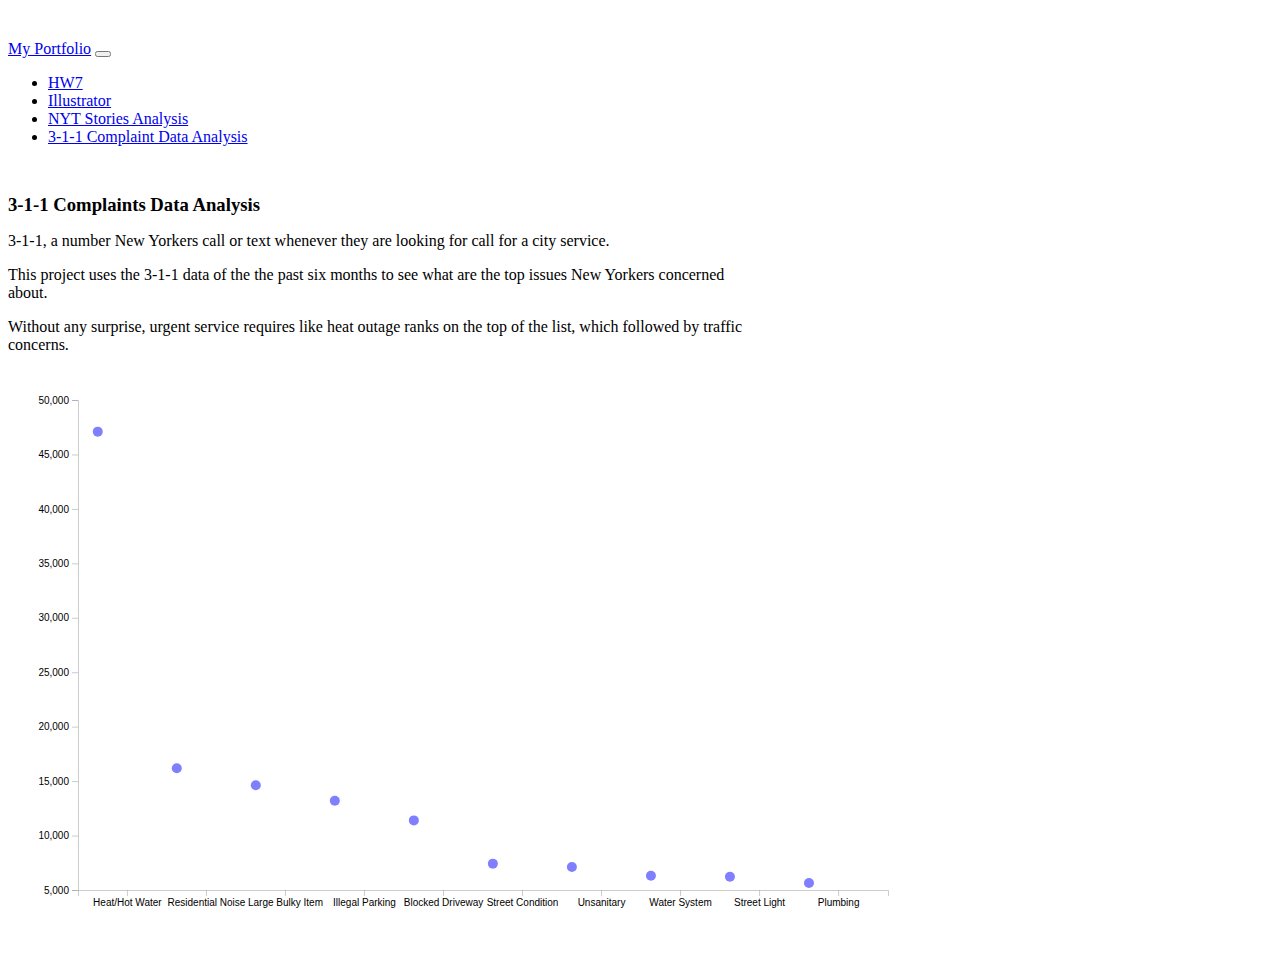
==== docs/3-1-1.html @ 039e824e "portfolio" ====
<!doctype html><html lang="en"><head><link rel="stylesheet" href="https://stackpath.bootstrapcdn.com/bootstrap/4.1.3/css/bootstrap.min.css" integrity="sha384-MCw98/SFnGE8fJT3GXwEOngsV7Zt27NXFoaoApmYm81iuXoPkFOJwJ8ERdknLPMO" crossorigin="anonymous"><link rel="stylesheet" href="style.217b773d.css"><script src="https://code.jquery.com/jquery-3.3.1.slim.min.js" integrity="sha384-q8i/X+965DzO0rT7abK41JStQIAqVgRVzpbzo5smXKp4YfRvH+8abtTE1Pi6jizo" crossorigin="anonymous"></script><script src="https://cdnjs.cloudflare.com/ajax/libs/popper.js/1.14.7/umd/popper.min.js" integrity="sha384-UO2eT0CpHqdSJQ6hJty5KVphtPhzWj9WO1clHTMGa3JDZwrnQq4sF86dIHNDz0W1" crossorigin="anonymous"></script><script src="https://stackpath.bootstrapcdn.com/bootstrap/4.3.1/js/bootstrap.min.js" integrity="sha384-JjSmVgyd0p3pXB1rRibZUAYoIIy6OrQ6VrjIEaFf/nJGzIxFDsf4x0xIM+B07jRM" crossorigin="anonymous"></script></head><body>
<div class="container"> <nav class="navbar navbar-expand-sm navbar-light bg-light"> <a class="navbar-brand" href="index.html">My Portfolio</a> <button class="navbar-toggler" type="button" data-toggle="collapse" data-target="#navbarNav" aria-controls="navbarNav" aria-expanded="false" aria-label="Toggle navigation"> <span class="navbar-toggler-icon"></span> </button> <div class="collapse navbar-collapse" id="navbarNav"> <ul class="navbar-nav"> <li class="nav-item"> <a class="nav-link" href="homework-07.html">HW7</a> </li> <li class="nav-item"> <a class="nav-link" href="illustrator.html">Illustrator</a> </li> <li class="nav-item"> <a class="nav-link" href="nyt.html">NYT Stories Analysis</a> </li> <li class="nav-item"> <a class="nav-link" href="3-1-1.html">3-1-1 Complaint Data Analysis</a> </li> </ul> </div> </nav> <div class="row mt-3"> <div class="col-12"> <h3>3-1-1 Complaints Data Analysis</h3> <p>3-1-1, a number New Yorkers call or text whenever they are looking for call for a city service.</p> <p>This project uses the 3-1-1 data of the the past six months to see what are the top issues New Yorkers concerned about.</p> <p>Without any surprise, urgent service requires like heat outage ranks on the top of the list, which followed by traffic concerns.</p> <div id="chart-01"> </div> </div> </div> <script src="311chart-01.27e39ce8.js"></script> </div></body></html>
---- docs/style.217b773d.css ----
.navbar,h1{margin-bottom:2rem}body{padding-top:2rem;padding-bottom:2rem}h3{margin-top:3rem;margin-bottom:1rem}.container{max-width:46rem}img.block{display:block;border:1p solid #333;margin:0 auto}.axis line,.axis path{stroke-width:.5;stroke:#999}.annotations{font-size:12px}
/*# sourceMappingURL=style.217b773d.css.map */
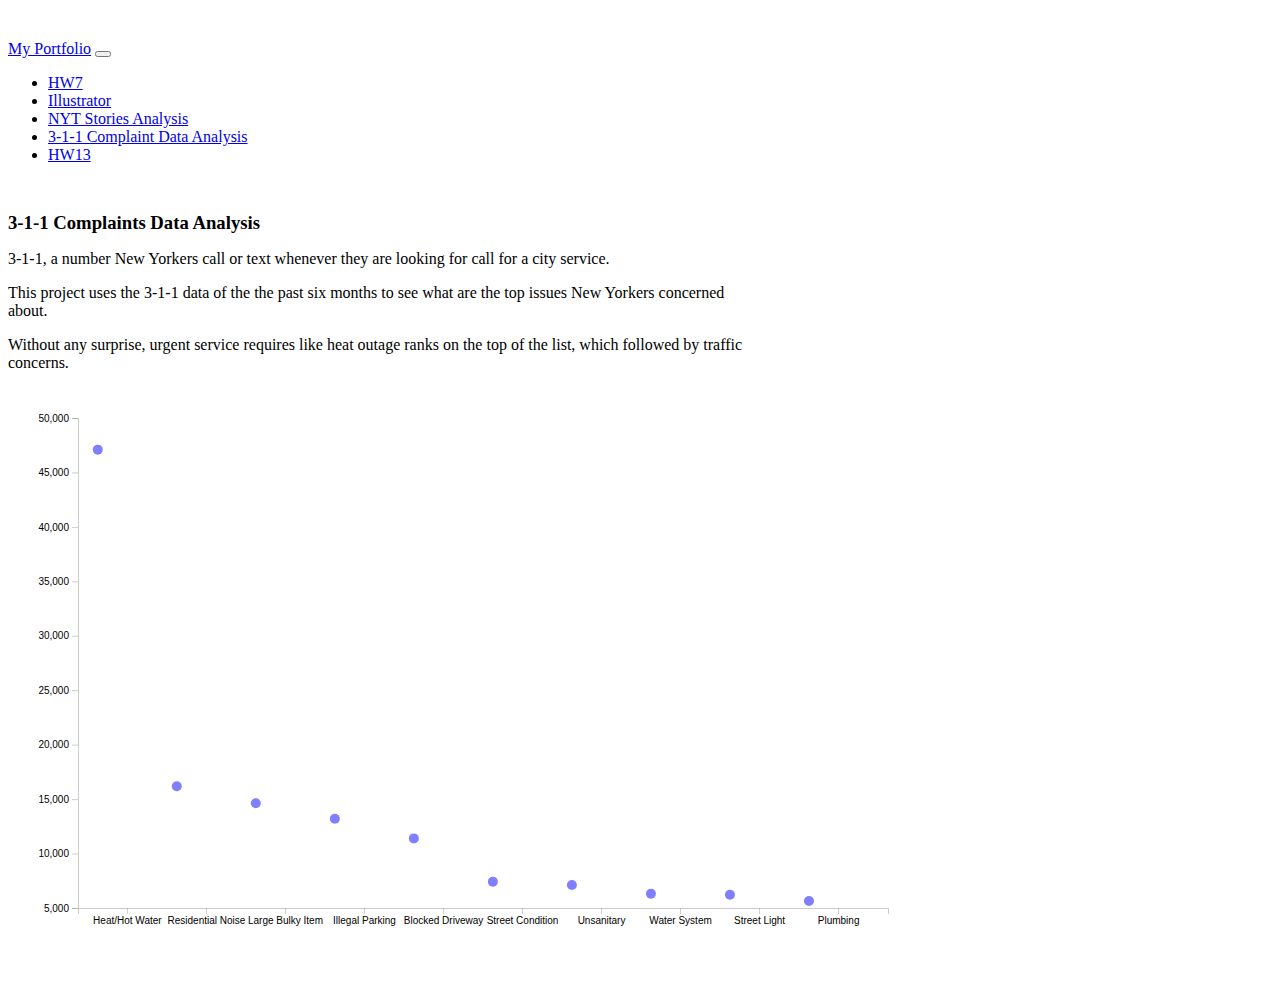
==== commit cda97e71: "update" ====
--- a/docs/3-1-1.html
+++ b/docs/3-1-1.html
@@ -1,2 +1,2 @@
 <!doctype html><html lang="en"><head><link rel="stylesheet" href="https://stackpath.bootstrapcdn.com/bootstrap/4.1.3/css/bootstrap.min.css" integrity="sha384-MCw98/SFnGE8fJT3GXwEOngsV7Zt27NXFoaoApmYm81iuXoPkFOJwJ8ERdknLPMO" crossorigin="anonymous"><link rel="stylesheet" href="style.217b773d.css"><script src="https://code.jquery.com/jquery-3.3.1.slim.min.js" integrity="sha384-q8i/X+965DzO0rT7abK41JStQIAqVgRVzpbzo5smXKp4YfRvH+8abtTE1Pi6jizo" crossorigin="anonymous"></script><script src="https://cdnjs.cloudflare.com/ajax/libs/popper.js/1.14.7/umd/popper.min.js" integrity="sha384-UO2eT0CpHqdSJQ6hJty5KVphtPhzWj9WO1clHTMGa3JDZwrnQq4sF86dIHNDz0W1" crossorigin="anonymous"></script><script src="https://stackpath.bootstrapcdn.com/bootstrap/4.3.1/js/bootstrap.min.js" integrity="sha384-JjSmVgyd0p3pXB1rRibZUAYoIIy6OrQ6VrjIEaFf/nJGzIxFDsf4x0xIM+B07jRM" crossorigin="anonymous"></script></head><body>
-<div class="container"> <nav class="navbar navbar-expand-sm navbar-light bg-light"> <a class="navbar-brand" href="index.html">My Portfolio</a> <button class="navbar-toggler" type="button" data-toggle="collapse" data-target="#navbarNav" aria-controls="navbarNav" aria-expanded="false" aria-label="Toggle navigation"> <span class="navbar-toggler-icon"></span> </button> <div class="collapse navbar-collapse" id="navbarNav"> <ul class="navbar-nav"> <li class="nav-item"> <a class="nav-link" href="homework-07.html">HW7</a> </li> <li class="nav-item"> <a class="nav-link" href="illustrator.html">Illustrator</a> </li> <li class="nav-item"> <a class="nav-link" href="nyt.html">NYT Stories Analysis</a> </li> <li class="nav-item"> <a class="nav-link" href="3-1-1.html">3-1-1 Complaint Data Analysis</a> </li> </ul> </div> </nav> <div class="row mt-3"> <div class="col-12"> <h3>3-1-1 Complaints Data Analysis</h3> <p>3-1-1, a number New Yorkers call or text whenever they are looking for call for a city service.</p> <p>This project uses the 3-1-1 data of the the past six months to see what are the top issues New Yorkers concerned about.</p> <p>Without any surprise, urgent service requires like heat outage ranks on the top of the list, which followed by traffic concerns.</p> <div id="chart-01"> </div> </div> </div> <script src="311chart-01.27e39ce8.js"></script> </div></body></html>+<div class="container"> <nav class="navbar navbar-expand-sm navbar-light bg-light"> <a class="navbar-brand" href="index.html">My Portfolio</a> <button class="navbar-toggler" type="button" data-toggle="collapse" data-target="#navbarNav" aria-controls="navbarNav" aria-expanded="false" aria-label="Toggle navigation"> <span class="navbar-toggler-icon"></span> </button> <div class="collapse navbar-collapse" id="navbarNav"> <ul class="navbar-nav"> <li class="nav-item"> <a class="nav-link" href="homework-07.html">HW7</a> </li> <li class="nav-item"> <a class="nav-link" href="illustrator.html">Illustrator</a> </li> <li class="nav-item"> <a class="nav-link" href="nyt.html">NYT Stories Analysis</a> </li> <li class="nav-item"> <a class="nav-link" href="3-1-1.html">3-1-1 Complaint Data Analysis</a> </li><li class="nav-item"> <a class="nav-link" href="homework-13.html">HW13</a> </li>  </ul> </div> </nav> <div class="row mt-3"> <div class="col-12"> <h3>3-1-1 Complaints Data Analysis</h3> <p>3-1-1, a number New Yorkers call or text whenever they are looking for call for a city service.</p> <p>This project uses the 3-1-1 data of the the past six months to see what are the top issues New Yorkers concerned about.</p> <p>Without any surprise, urgent service requires like heat outage ranks on the top of the list, which followed by traffic concerns.</p> <div id="chart-01"> </div> </div> </div> <script src="311chart-01.27e39ce8.js"></script> </div></body></html>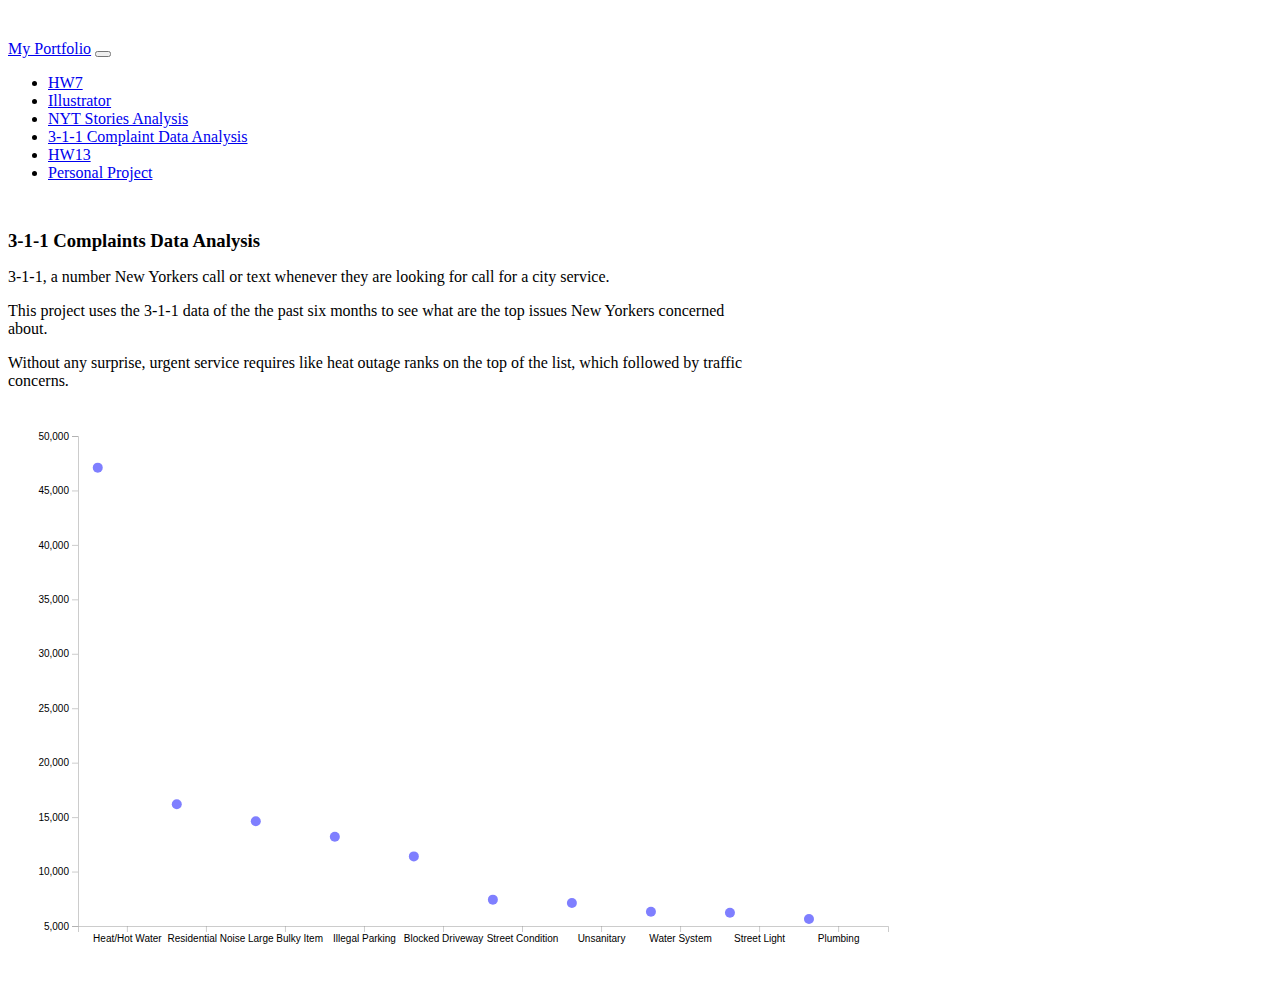
==== commit 863dc1c7: "pproj update" ====
--- a/docs/3-1-1.html
+++ b/docs/3-1-1.html
@@ -1,2 +1,2 @@
 <!doctype html><html lang="en"><head><link rel="stylesheet" href="https://stackpath.bootstrapcdn.com/bootstrap/4.1.3/css/bootstrap.min.css" integrity="sha384-MCw98/SFnGE8fJT3GXwEOngsV7Zt27NXFoaoApmYm81iuXoPkFOJwJ8ERdknLPMO" crossorigin="anonymous"><link rel="stylesheet" href="style.217b773d.css"><script src="https://code.jquery.com/jquery-3.3.1.slim.min.js" integrity="sha384-q8i/X+965DzO0rT7abK41JStQIAqVgRVzpbzo5smXKp4YfRvH+8abtTE1Pi6jizo" crossorigin="anonymous"></script><script src="https://cdnjs.cloudflare.com/ajax/libs/popper.js/1.14.7/umd/popper.min.js" integrity="sha384-UO2eT0CpHqdSJQ6hJty5KVphtPhzWj9WO1clHTMGa3JDZwrnQq4sF86dIHNDz0W1" crossorigin="anonymous"></script><script src="https://stackpath.bootstrapcdn.com/bootstrap/4.3.1/js/bootstrap.min.js" integrity="sha384-JjSmVgyd0p3pXB1rRibZUAYoIIy6OrQ6VrjIEaFf/nJGzIxFDsf4x0xIM+B07jRM" crossorigin="anonymous"></script></head><body>
-<div class="container"> <nav class="navbar navbar-expand-sm navbar-light bg-light"> <a class="navbar-brand" href="index.html">My Portfolio</a> <button class="navbar-toggler" type="button" data-toggle="collapse" data-target="#navbarNav" aria-controls="navbarNav" aria-expanded="false" aria-label="Toggle navigation"> <span class="navbar-toggler-icon"></span> </button> <div class="collapse navbar-collapse" id="navbarNav"> <ul class="navbar-nav"> <li class="nav-item"> <a class="nav-link" href="homework-07.html">HW7</a> </li> <li class="nav-item"> <a class="nav-link" href="illustrator.html">Illustrator</a> </li> <li class="nav-item"> <a class="nav-link" href="nyt.html">NYT Stories Analysis</a> </li> <li class="nav-item"> <a class="nav-link" href="3-1-1.html">3-1-1 Complaint Data Analysis</a> </li><li class="nav-item"> <a class="nav-link" href="homework-13.html">HW13</a> </li>  </ul> </div> </nav> <div class="row mt-3"> <div class="col-12"> <h3>3-1-1 Complaints Data Analysis</h3> <p>3-1-1, a number New Yorkers call or text whenever they are looking for call for a city service.</p> <p>This project uses the 3-1-1 data of the the past six months to see what are the top issues New Yorkers concerned about.</p> <p>Without any surprise, urgent service requires like heat outage ranks on the top of the list, which followed by traffic concerns.</p> <div id="chart-01"> </div> </div> </div> <script src="311chart-01.27e39ce8.js"></script> </div></body></html>+<div class="container"> <nav class="navbar navbar-expand-sm navbar-light bg-light"> <a class="navbar-brand" href="index.html">My Portfolio</a> <button class="navbar-toggler" type="button" data-toggle="collapse" data-target="#navbarNav" aria-controls="navbarNav" aria-expanded="false" aria-label="Toggle navigation"> <span class="navbar-toggler-icon"></span> </button> <div class="collapse navbar-collapse" id="navbarNav"> <ul class="navbar-nav"> <li class="nav-item"> <a class="nav-link" href="homework-07.html">HW7</a> </li> <li class="nav-item"> <a class="nav-link" href="illustrator.html">Illustrator</a> </li> <li class="nav-item"> <a class="nav-link" href="nyt.html">NYT Stories Analysis</a> </li> <li class="nav-item"> <a class="nav-link" href="3-1-1.html">3-1-1 Complaint Data Analysis</a> </li><li class="nav-item"> <a class="nav-link" href="homework-13.html">HW13</a> </li><li class="nav-item"> <a class="nav-link" href="pj.html">Personal Project</a> </li>  </ul> </div> </nav> <div class="row mt-3"> <div class="col-12"> <h3>3-1-1 Complaints Data Analysis</h3> <p>3-1-1, a number New Yorkers call or text whenever they are looking for call for a city service.</p> <p>This project uses the 3-1-1 data of the the past six months to see what are the top issues New Yorkers concerned about.</p> <p>Without any surprise, urgent service requires like heat outage ranks on the top of the list, which followed by traffic concerns.</p> <div id="chart-01"> </div> </div> </div> <script src="311chart-01.27e39ce8.js"></script> </div></body></html>